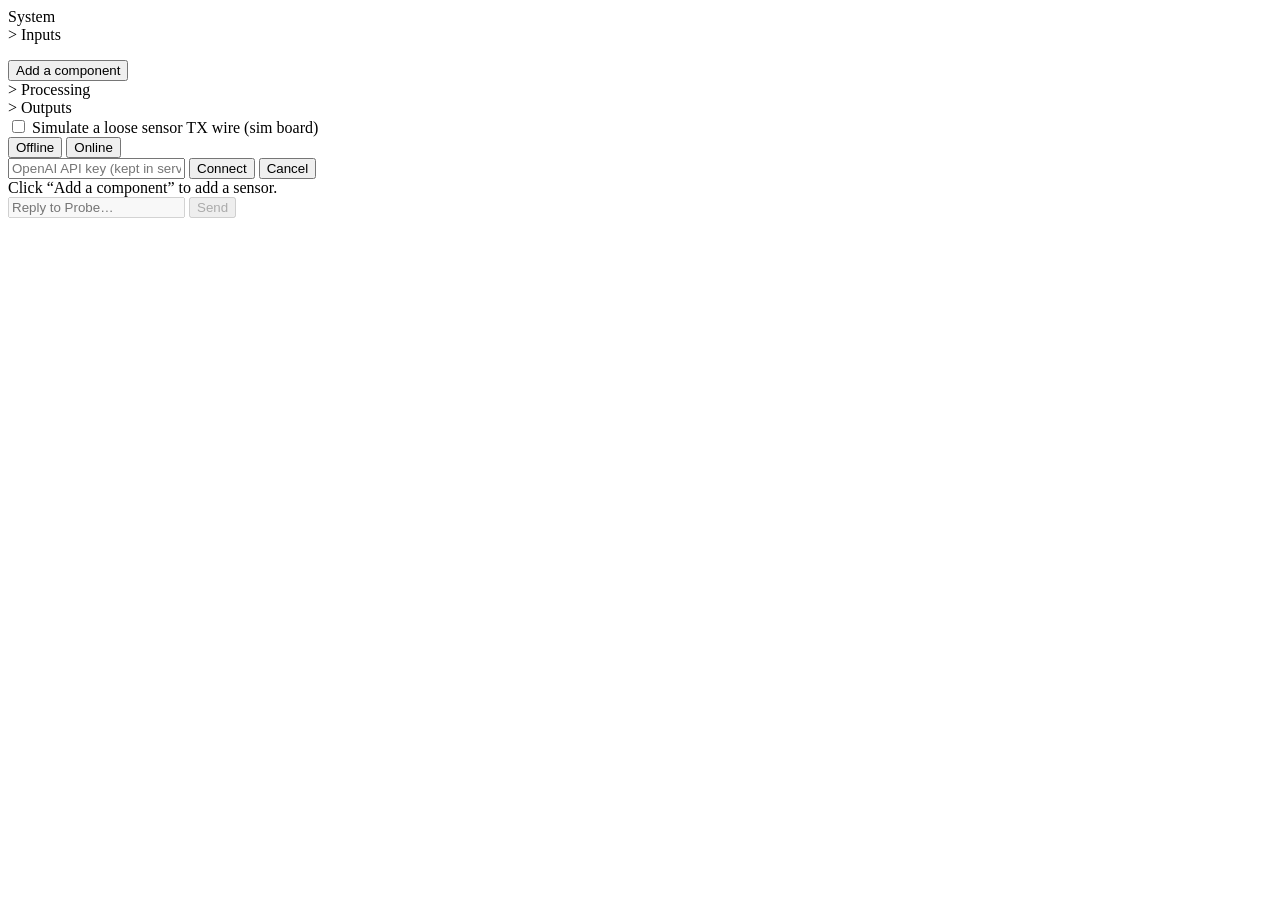
==== webui/frontend/index.html @ 09ac509d "backend files updated + refactor" ====
<!doctype html>
<html lang="en">
<head>
  <meta charset="utf-8">
  <title>Probe</title>
  <meta name="viewport" content="width=device-width, initial-scale=1">
  <link rel="stylesheet" href="/static/style.css">
</head>
<body>
  <div id="banner" class="banner hidden"></div>
  <div class="app">
    <aside class="sidebar">
      <div class="tree">
        <div class="t0">System</div>
        <div class="t1 strong">&gt; Inputs</div>
        <ul id="inputs"></ul>
        <button id="add" class="t2 add">Add a component</button>
        <div class="t1">&gt; Processing</div>
        <div class="t1">&gt; Outputs</div>
      </div>
      <div class="board-info">
        <div id="board-name"></div>
        <label id="sim-toggle" class="hidden"><input type="checkbox" id="sim-fault"> Simulate a loose sensor TX wire (sim board)</label>
      </div>
    </aside>
    <main class="main">
      <div class="topbar">
        <span id="mode-badge" class="badge"></span>
        <div class="seg" id="mode-seg">
          <button type="button" data-mode="offline">Offline</button>
          <button type="button" data-mode="online">Online</button>
        </div>
      </div>
      <form id="key-form" class="key-form hidden">
        <input id="api-key" type="password" autocomplete="off" placeholder="OpenAI API key (kept in server memory only)">
        <button>Connect</button>
        <button type="button" id="key-cancel" class="secondary">Cancel</button>
        <div id="mode-error" class="error"></div>
      </form>
      <div id="panels">
        <div id="empty" class="empty">Click “Add a component” to add a sensor.</div>
      </div>
      <form id="composer" class="composer">
        <input id="text" autocomplete="off" placeholder="Reply to Probe…" disabled>
        <button id="send" disabled>Send</button>
      </form>
    </main>
  </div>
  <script src="/static/app.js"></script>
</body>
</html>
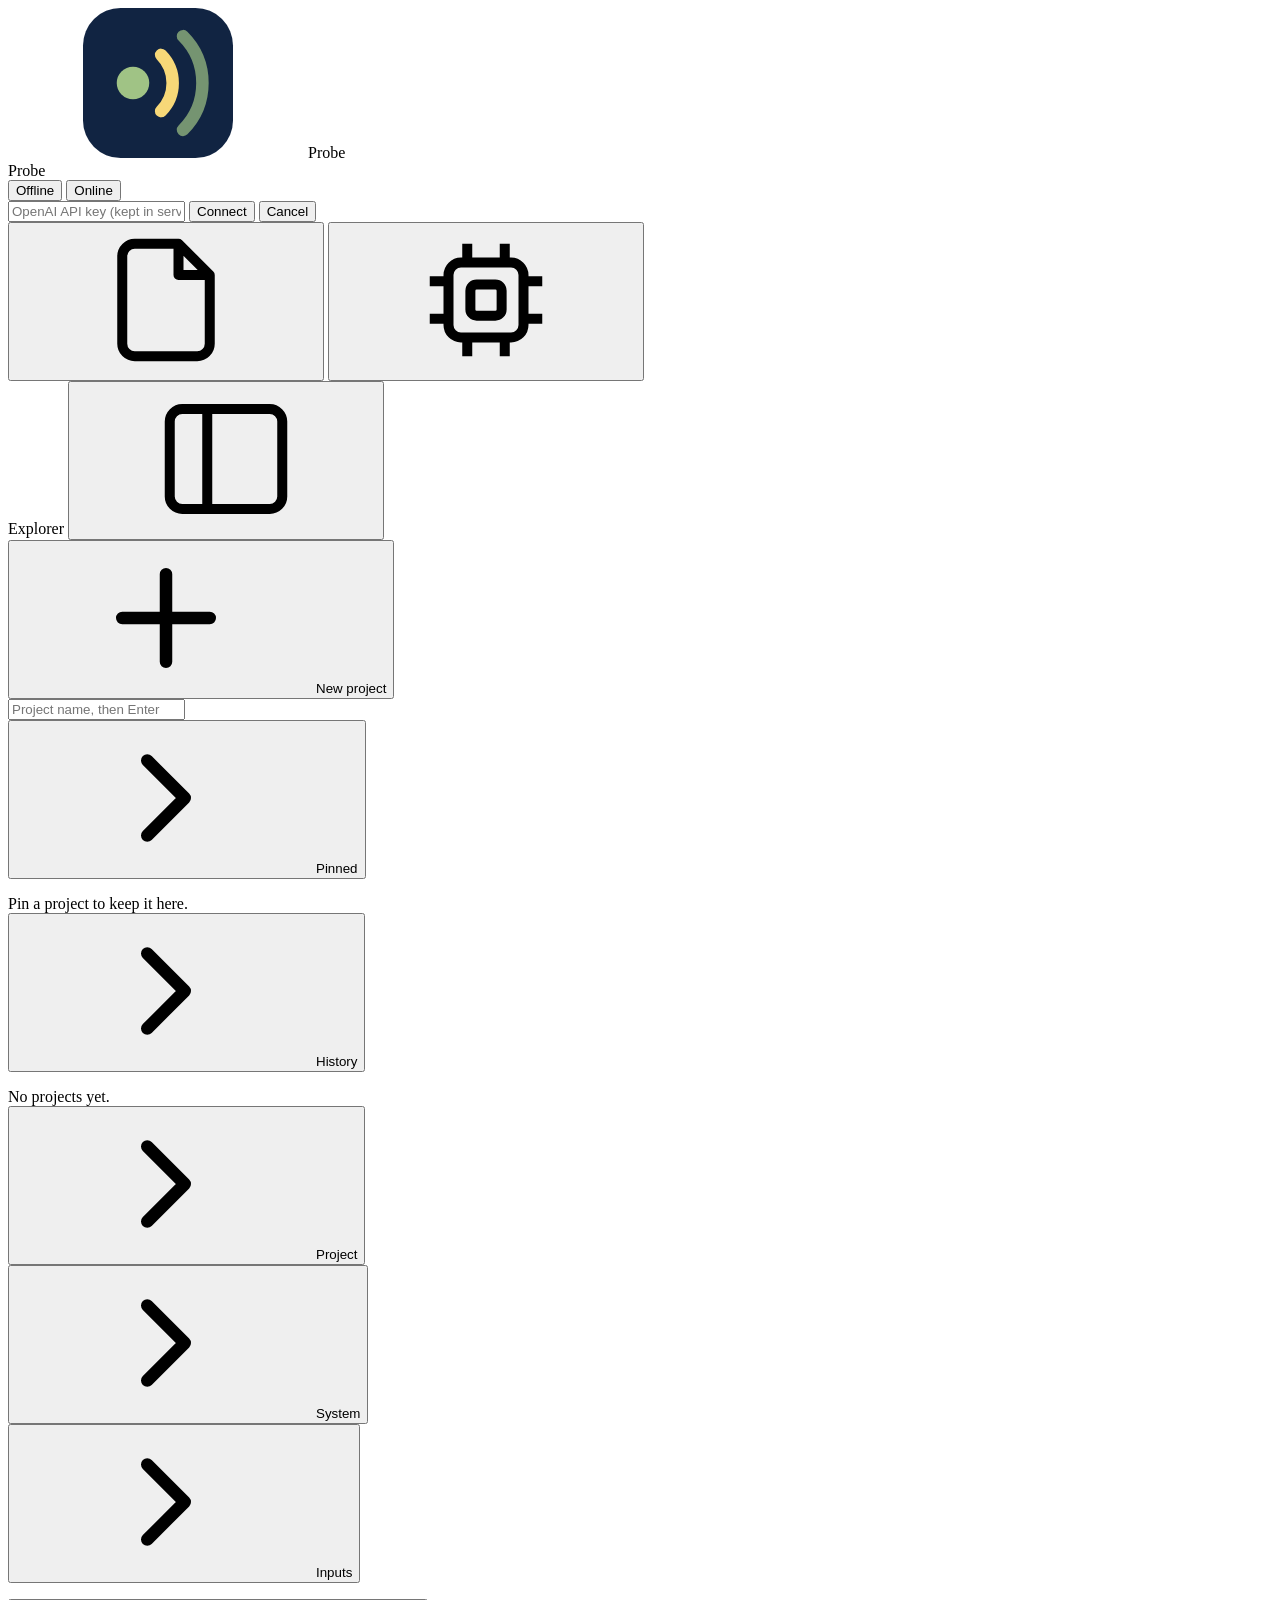
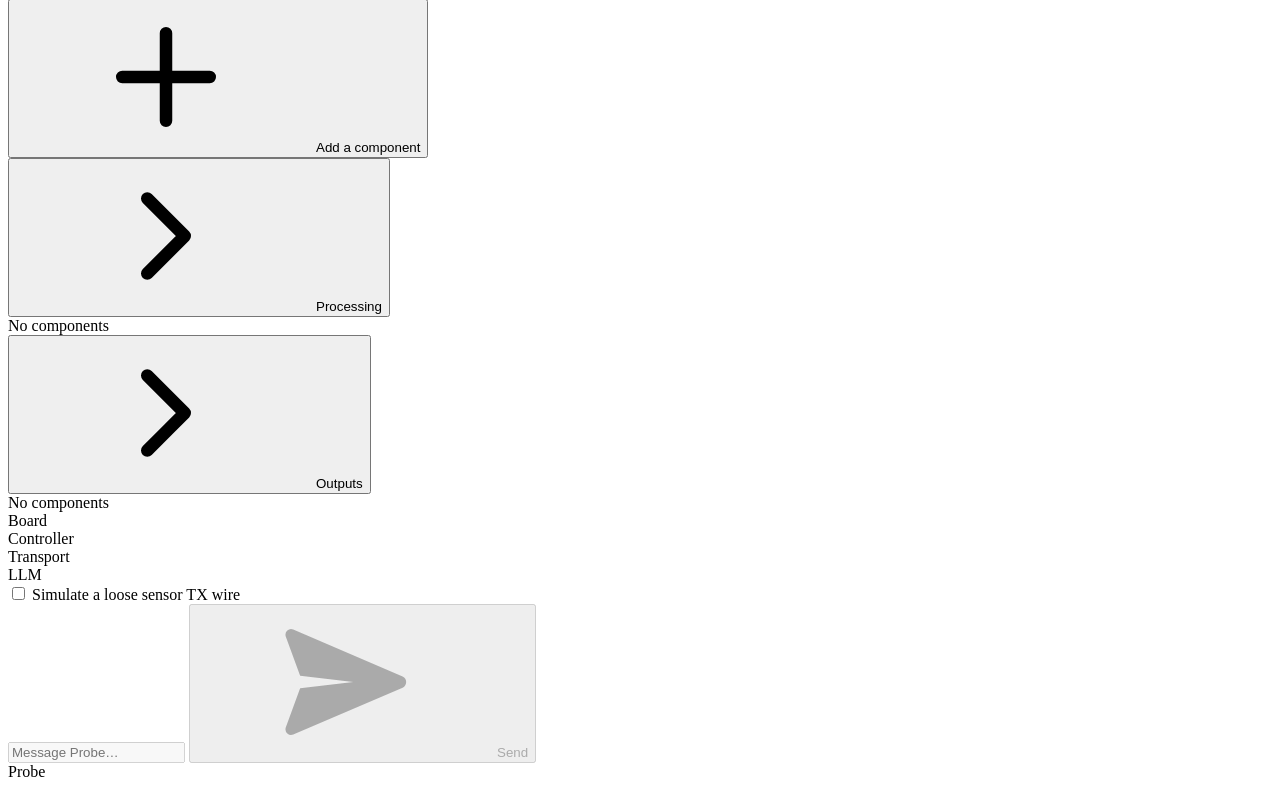
==== commit 47ccc7d1: "UI changes" ====
--- a/webui/frontend/index.html
+++ b/webui/frontend/index.html
@@ -4,47 +4,133 @@
   <meta charset="utf-8">
   <title>Probe</title>
   <meta name="viewport" content="width=device-width, initial-scale=1">
+  <link rel="icon" type="image/svg+xml" href="/static/favicon.svg">
   <link rel="stylesheet" href="/static/style.css">
 </head>
 <body>
+  <svg width="0" height="0" style="position:absolute" aria-hidden="true">
+    <defs>
+            <symbol id="i-logo" viewBox="0 0 24 24"><rect width="24" height="24" rx="6" fill="#112442"/><circle cx="8" cy="12" r="2.6" fill="#a0c385"/><path d="M12.5 7.5a6.4 6.4 0 0 1 0 9" fill="none" stroke="#f7d878" stroke-width="2" stroke-linecap="round"/><path d="M16 4.5a10.6 10.6 0 0 1 0 15" fill="none" stroke="#a0c385" stroke-width="2" stroke-linecap="round" opacity=".7"/></symbol>
+      <symbol id="i-folder" viewBox="0 0 24 24"><path fill="none" stroke="currentColor" stroke-width="1.6" stroke-linejoin="round" d="M3 7a2 2 0 0 1 2-2h4l2 2h8a2 2 0 0 1 2 2v8a2 2 0 0 1-2 2H5a2 2 0 0 1-2-2z"/></symbol>
+      <symbol id="i-pin" viewBox="0 0 24 24"><path fill="none" stroke="currentColor" stroke-width="1.6" stroke-linejoin="round" stroke-linecap="round" d="M9 4h6l-1 5 3 3v2H7v-2l3-3zM12 14v6"/></symbol>
+      <symbol id="i-pin-on" viewBox="0 0 24 24"><path fill="currentColor" stroke="currentColor" stroke-width="1.6" stroke-linejoin="round" d="M9 4h6l-1 5 3 3v2H7v-2l3-3z"/><path stroke="currentColor" stroke-width="1.6" stroke-linecap="round" d="M12 14v6"/></symbol>
+      <symbol id="i-trash" viewBox="0 0 24 24"><path fill="none" stroke="currentColor" stroke-width="1.6" stroke-linecap="round" stroke-linejoin="round" d="M4 7h16M9 7V4h6v3M6 7l1 13h10l1-13"/></symbol>
+      <symbol id="i-clock" viewBox="0 0 24 24"><g fill="none" stroke="currentColor" stroke-width="1.6" stroke-linecap="round"><circle cx="12" cy="12" r="8.5"/><path d="M12 7.5V12l3 2"/></g></symbol>
+      <symbol id="i-files" viewBox="0 0 24 24"><path fill="none" stroke="currentColor" stroke-width="1.6" stroke-linejoin="round" d="M14 3H7a2 2 0 0 0-2 2v14a2 2 0 0 0 2 2h10a2 2 0 0 0 2-2V8zM14 3v5h5"/></symbol>
+      <symbol id="i-chip" viewBox="0 0 24 24"><g fill="none" stroke="currentColor" stroke-width="1.6"><rect x="6" y="6" width="12" height="12" rx="2"/><rect x="9.5" y="9.5" width="5" height="5" rx="1"/><path d="M9 3v3M15 3v3M9 18v3M15 18v3M3 9h3M3 15h3M18 9h3M18 15h3"/></g></symbol>
+      <symbol id="i-chev" viewBox="0 0 24 24"><path fill="none" stroke="currentColor" stroke-width="2" stroke-linecap="round" stroke-linejoin="round" d="M9 6l6 6-6 6"/></symbol>
+      <symbol id="i-panel" viewBox="0 0 24 24"><g fill="none" stroke="currentColor" stroke-width="1.6"><rect x="3" y="4" width="18" height="16" rx="2"/><path d="M9 4v16"/></g></symbol>
+      <symbol id="i-plus" viewBox="0 0 24 24"><path fill="none" stroke="currentColor" stroke-width="2" stroke-linecap="round" d="M12 5v14M5 12h14"/></symbol>
+      <symbol id="i-send" viewBox="0 0 24 24"><path fill="currentColor" d="M3.4 20.4l17.5-7.5a1 1 0 0 0 0-1.8L3.4 3.6a.9.9 0 0 0-1.2 1.1L4.5 11 13 12l-8.5 1-2.3 6.3a.9.9 0 0 0 1.2 1.1z"/></symbol>
+      <symbol id="i-sensor" viewBox="0 0 24 24"><g fill="none" stroke="currentColor" stroke-width="1.6" stroke-linecap="round"><circle cx="12" cy="12" r="2.5"/><path d="M7.8 7.8a6 6 0 0 0 0 8.4M16.2 7.8a6 6 0 0 1 0 8.4M5 5a10 10 0 0 0 0 14M19 5a10 10 0 0 1 0 14"/></g></symbol>
+    </defs>
+  </svg>
+
   <div id="banner" class="banner hidden"></div>
-  <div class="app">
-    <aside class="sidebar">
-      <div class="tree">
-        <div class="t0">System</div>
-        <div class="t1 strong">&gt; Inputs</div>
-        <ul id="inputs"></ul>
-        <button id="add" class="t2 add">Add a component</button>
-        <div class="t1">&gt; Processing</div>
-        <div class="t1">&gt; Outputs</div>
-      </div>
-      <div class="board-info">
-        <div id="board-name"></div>
-        <label id="sim-toggle" class="hidden"><input type="checkbox" id="sim-fault"> Simulate a loose sensor TX wire (sim board)</label>
-      </div>
-    </aside>
-    <main class="main">
-      <div class="topbar">
+  <div id="toasts" class="toasts"></div>
+
+  <div class="workbench" id="workbench">
+    <header class="titlebar">
+      <div class="brand"><svg class="logo"><use href="#i-logo"/></svg><span>Probe</span></div>
+      <div class="title-center" id="title-center">Probe</div>
+      <div class="title-right">
         <span id="mode-badge" class="badge"></span>
         <div class="seg" id="mode-seg">
           <button type="button" data-mode="offline">Offline</button>
           <button type="button" data-mode="online">Online</button>
         </div>
       </div>
-      <form id="key-form" class="key-form hidden">
-        <input id="api-key" type="password" autocomplete="off" placeholder="OpenAI API key (kept in server memory only)">
-        <button>Connect</button>
-        <button type="button" id="key-cancel" class="secondary">Cancel</button>
-        <div id="mode-error" class="error"></div>
-      </form>
-      <div id="panels">
-        <div id="empty" class="empty">Click “Add a component” to add a sensor.</div>
-      </div>
+    </header>
+
+    <form id="key-form" class="key-form hidden">
+      <input id="api-key" type="password" autocomplete="off" placeholder="OpenAI API key (kept in server memory only)">
+      <button class="btn primary">Connect</button>
+      <button type="button" id="key-cancel" class="btn ghost">Cancel</button>
+      <div id="mode-error" class="error"></div>
+    </form>
+
+    <nav class="activitybar">
+      <button class="act on" data-view="explorer" title="Explorer (⌘B)"><svg><use href="#i-files"/></svg></button>
+      <button class="act" data-view="board" title="Board"><svg><use href="#i-chip"/></svg></button>
+    </nav>
+
+    <aside class="sidebar" id="sidebar">
+      <section class="view" data-view="explorer">
+        <div class="view-head">
+          <span>Explorer</span>
+          <button class="icon-btn" id="collapse" title="Collapse sidebar (⌘B)"><svg><use href="#i-panel"/></svg></button>
+        </div>
+        <div class="new-project">
+          <button class="btn primary block" id="new-project"><svg><use href="#i-plus"/></svg>New project</button>
+          <form id="new-project-form" class="hidden">
+            <input id="project-name" autocomplete="off" maxlength="60" placeholder="Project name, then Enter">
+          </form>
+        </div>
+
+        <div class="pane open" id="pane-pinned">
+          <button class="pane-head"><svg class="chev"><use href="#i-chev"/></svg>Pinned<span class="count" id="pinned-count"></span></button>
+          <div class="pane-body"><ul class="plist" id="pinned"></ul><div class="pane-empty" id="pinned-empty">Pin a project to keep it here.</div></div>
+        </div>
+
+        <div class="pane open" id="pane-history">
+          <button class="pane-head"><svg class="chev"><use href="#i-chev"/></svg>History<span class="count" id="history-count"></span></button>
+          <div class="pane-body"><ul class="plist" id="history"></ul><div class="pane-empty" id="history-empty">No projects yet.</div></div>
+        </div>
+
+        <div class="pane open hidden" id="pane-project">
+          <button class="pane-head"><svg class="chev"><use href="#i-chev"/></svg><span id="project-title">Project</span></button>
+          <div class="pane-body tree">
+            <div class="tree-group open">
+              <button class="tree-row t0"><svg class="chev"><use href="#i-chev"/></svg>System</button>
+              <div class="tree-children">
+                <div class="tree-group open">
+                  <button class="tree-row t1"><svg class="chev"><use href="#i-chev"/></svg>Inputs</button>
+                  <div class="tree-children">
+                    <ul id="inputs"></ul>
+                    <button id="add" class="tree-row t2 add"><svg class="ico"><use href="#i-plus"/></svg>Add a component</button>
+                  </div>
+                </div>
+                <div class="tree-group">
+                  <button class="tree-row t1"><svg class="chev"><use href="#i-chev"/></svg>Processing</button>
+                  <div class="tree-children"><div class="tree-empty t2">No components</div></div>
+                </div>
+                <div class="tree-group">
+                  <button class="tree-row t1"><svg class="chev"><use href="#i-chev"/></svg>Outputs</button>
+                  <div class="tree-children"><div class="tree-empty t2">No components</div></div>
+                </div>
+              </div>
+            </div>
+          </div>
+        </div>
+      </section>
+      <section class="view hidden" data-view="board">
+        <div class="view-head"><span>Board</span></div>
+        <div class="board-info">
+          <div class="kv"><span>Controller</span><b class="board-name"></b></div>
+          <div class="kv"><span>Transport</span><b id="board-transport"></b></div>
+          <div class="kv"><span>LLM</span><b id="board-llm"></b></div>
+          <label id="sim-toggle" class="switch hidden">
+            <input type="checkbox" id="sim-fault"><span class="track"></span>
+            <span>Simulate a loose sensor TX wire</span>
+          </label>
+        </div>
+      </section>
+    </aside>
+
+    <main class="editor">
+      <div class="tabs" id="tabs"></div>
+      <div id="panels"></div>
+      <div id="quick" class="quick hidden"></div>
       <form id="composer" class="composer">
-        <input id="text" autocomplete="off" placeholder="Reply to Probe…" disabled>
-        <button id="send" disabled>Send</button>
+        <input id="text" autocomplete="off" placeholder="Message Probe…" aria-label="Message Probe" disabled>
+        <button id="send" class="btn primary" disabled><svg><use href="#i-send"/></svg>Send</button>
       </form>
     </main>
+
+    <footer class="statusbar">
+      <div class="sb-left"><span class="sb-item sb-brand">Probe</span><span class="sb-item board-name"></span><span class="sb-item" id="sb-transport"></span></div>
+      <div class="sb-right"><span class="sb-item" id="sb-phase"></span><span class="sb-item" id="sb-mode"></span></div>
+    </footer>
   </div>
   <script src="/static/app.js"></script>
 </body>
